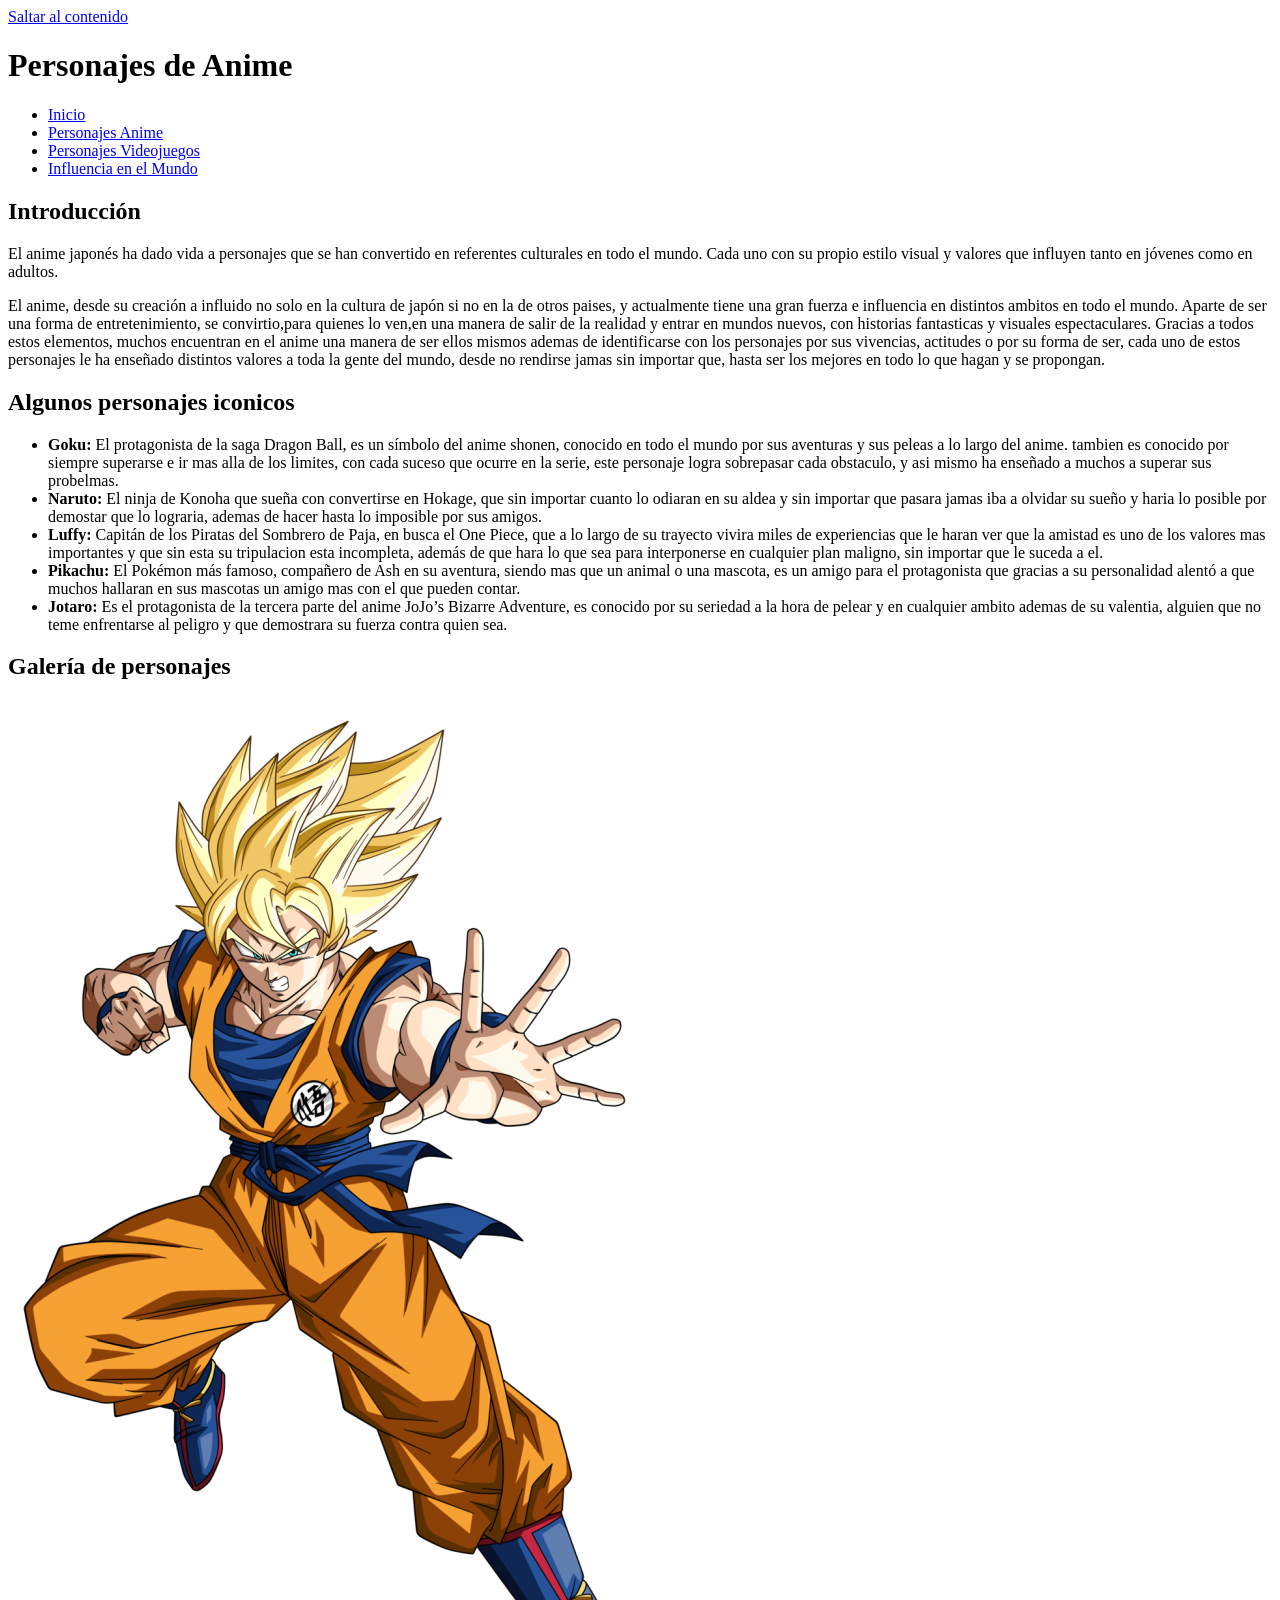
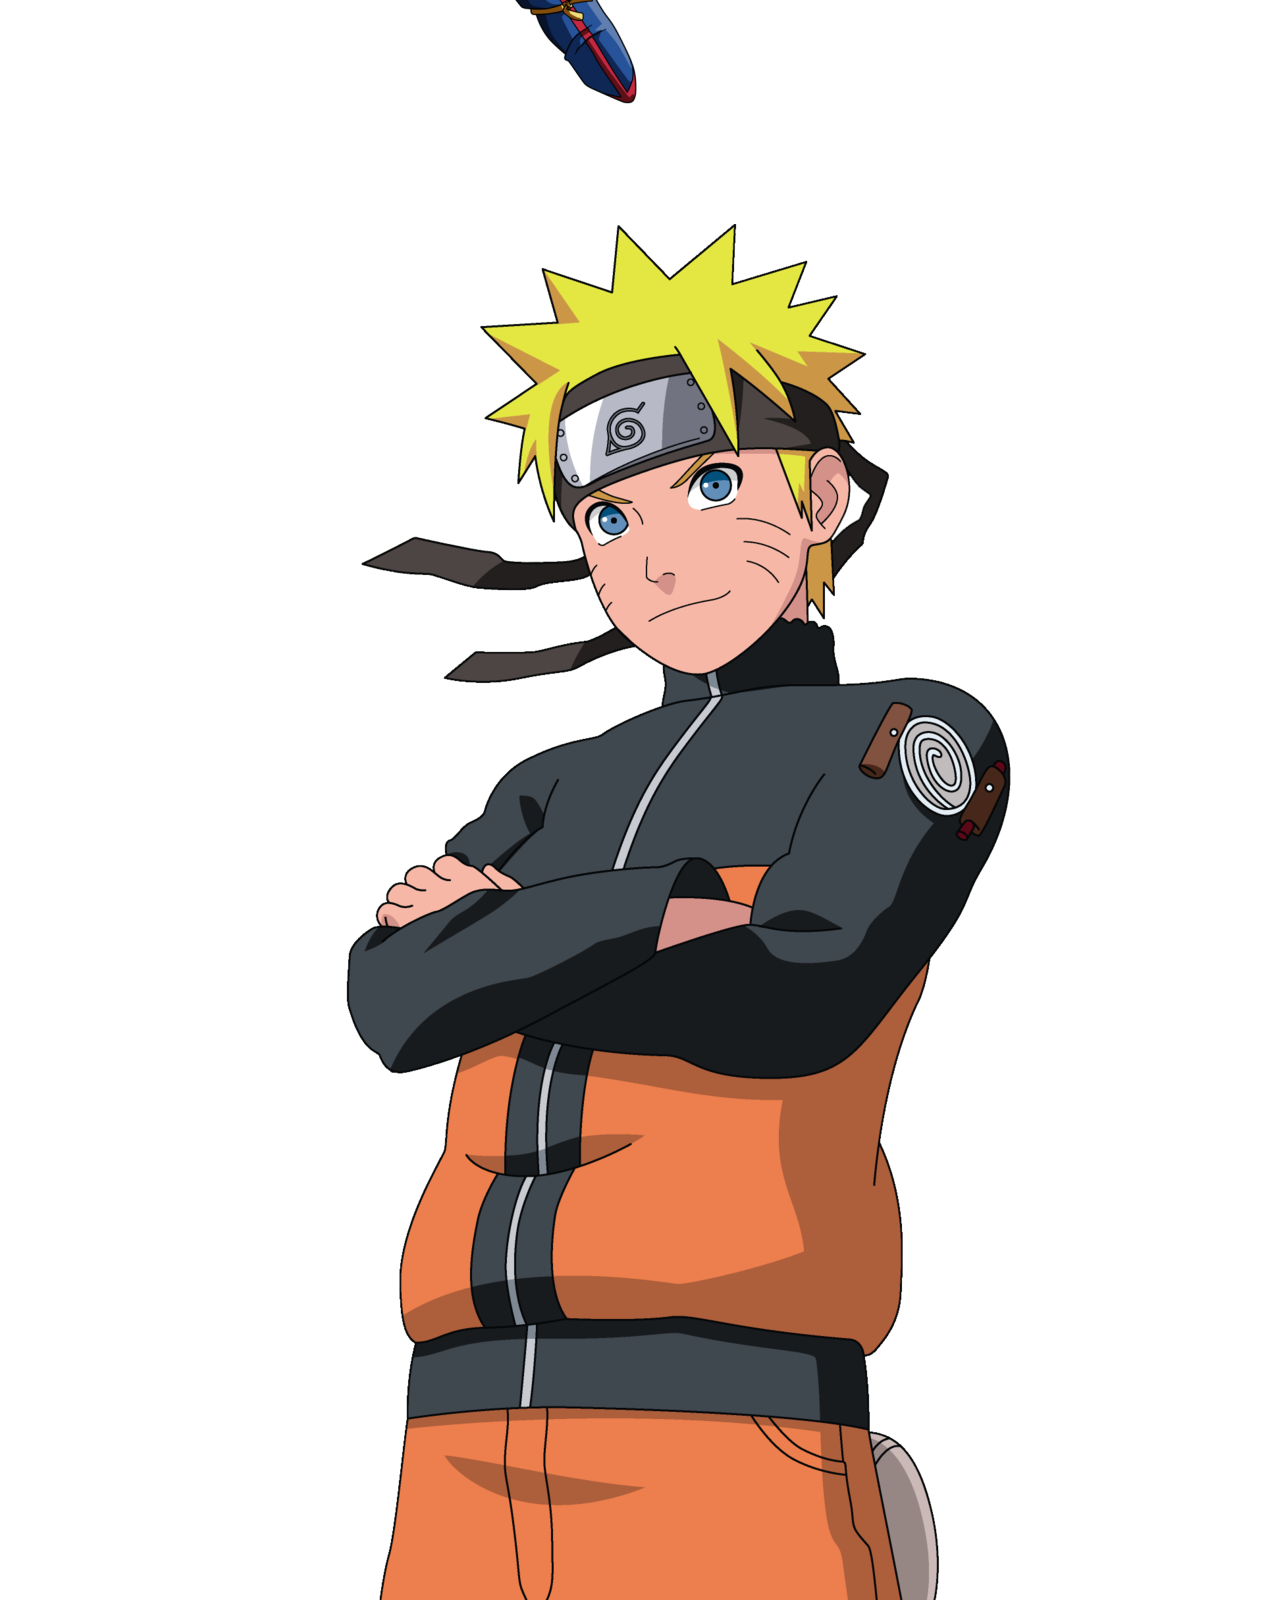
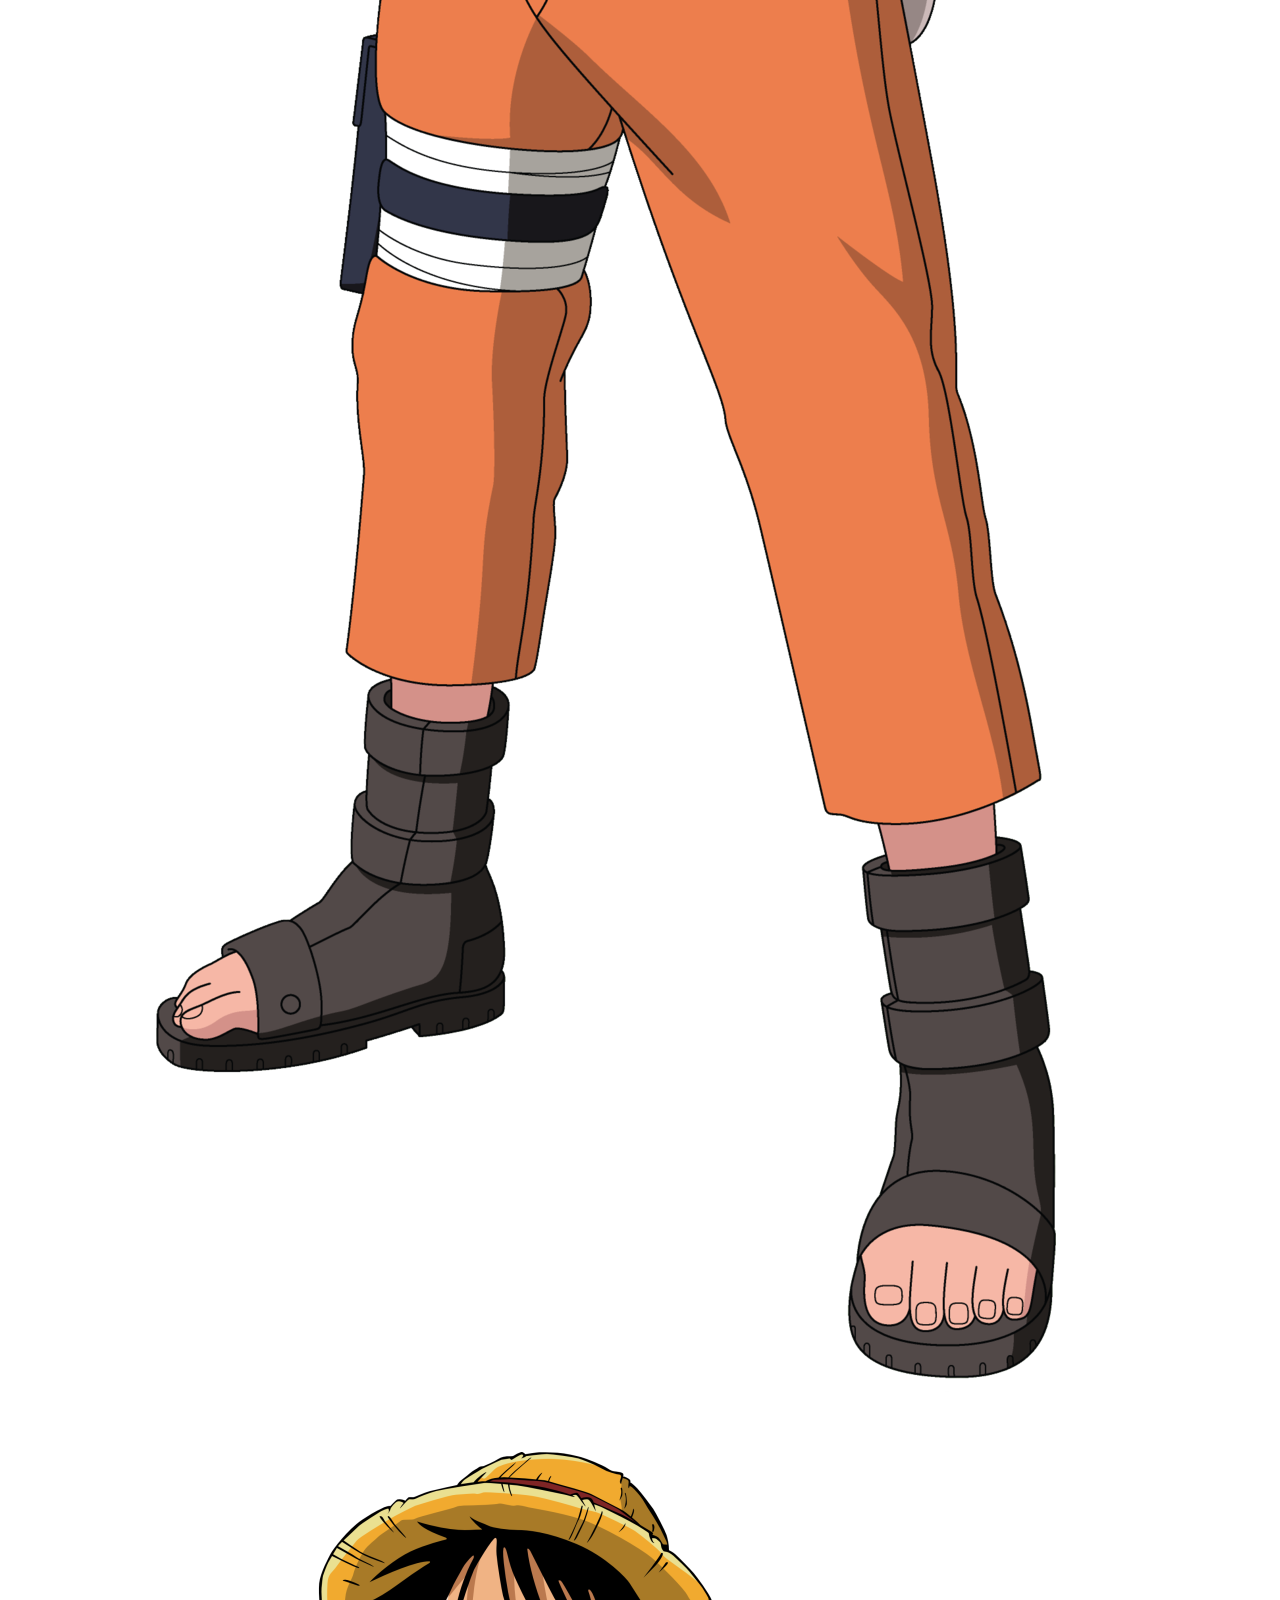
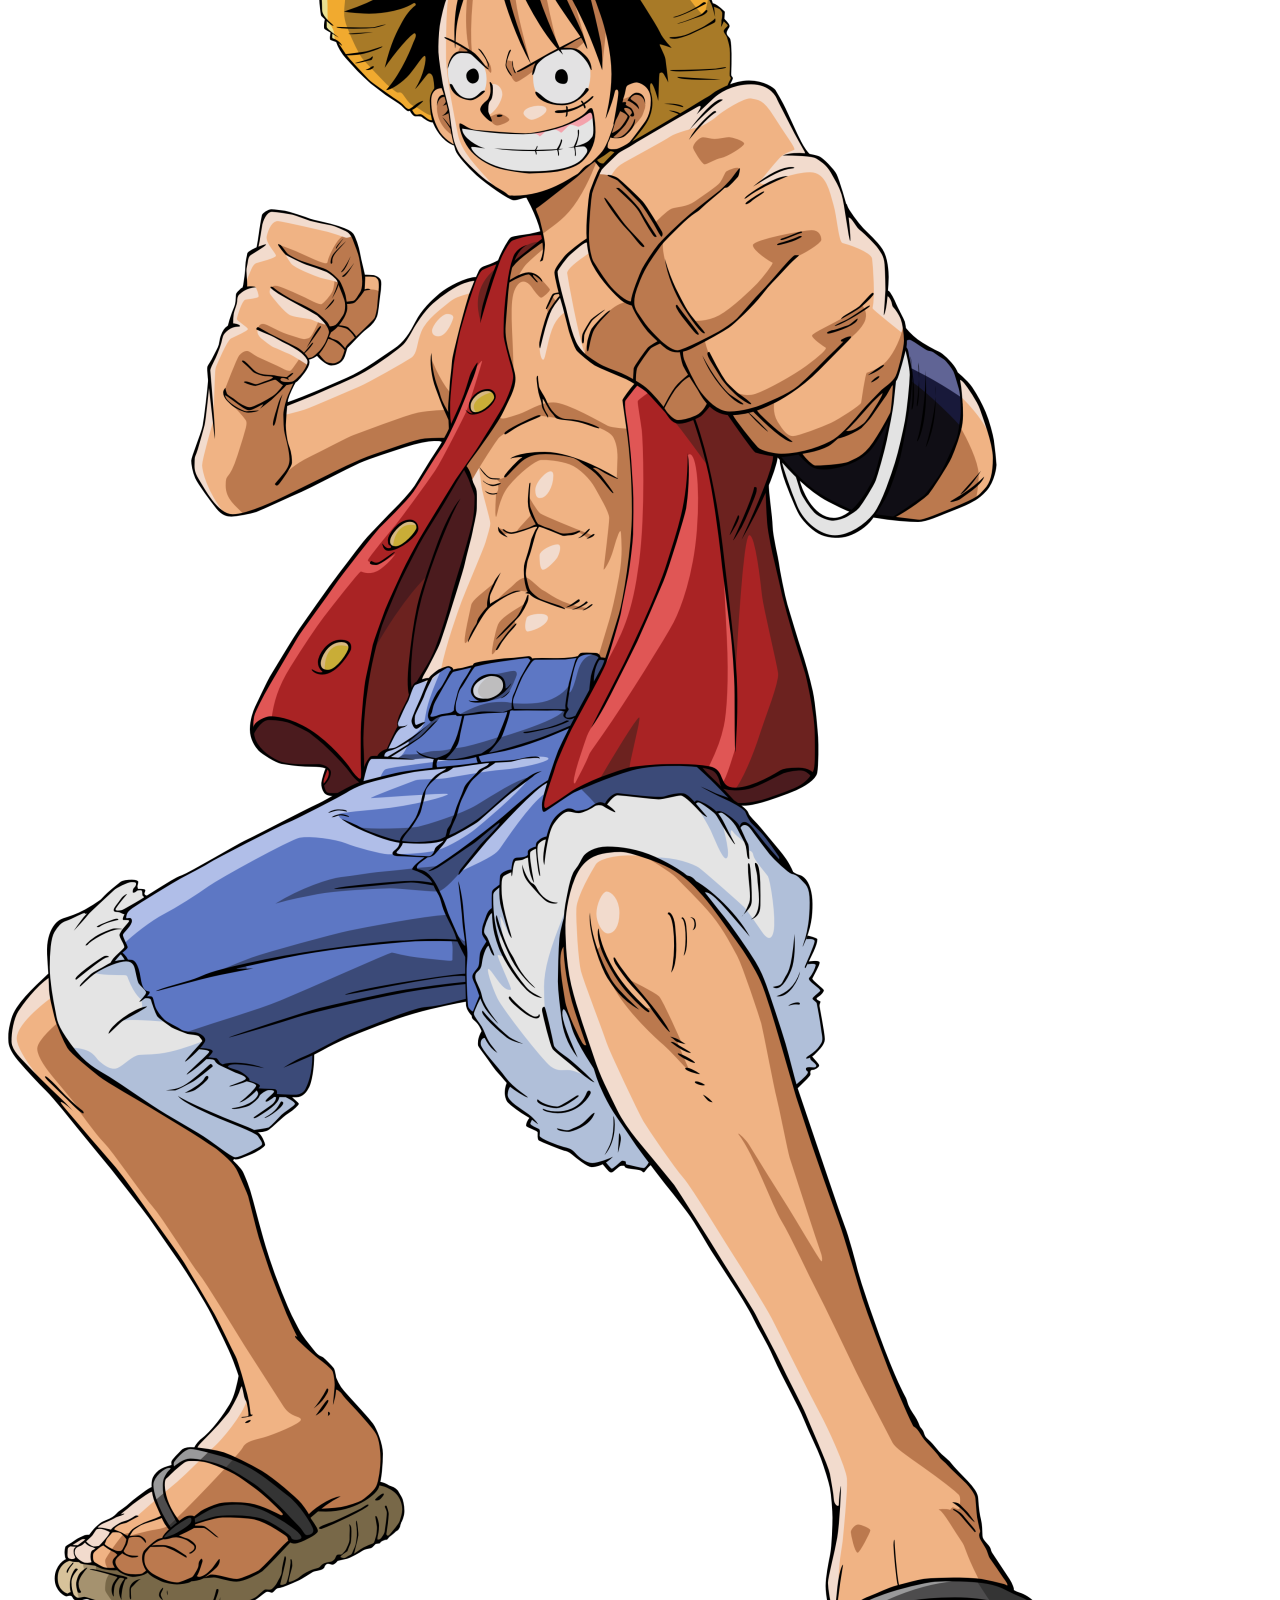
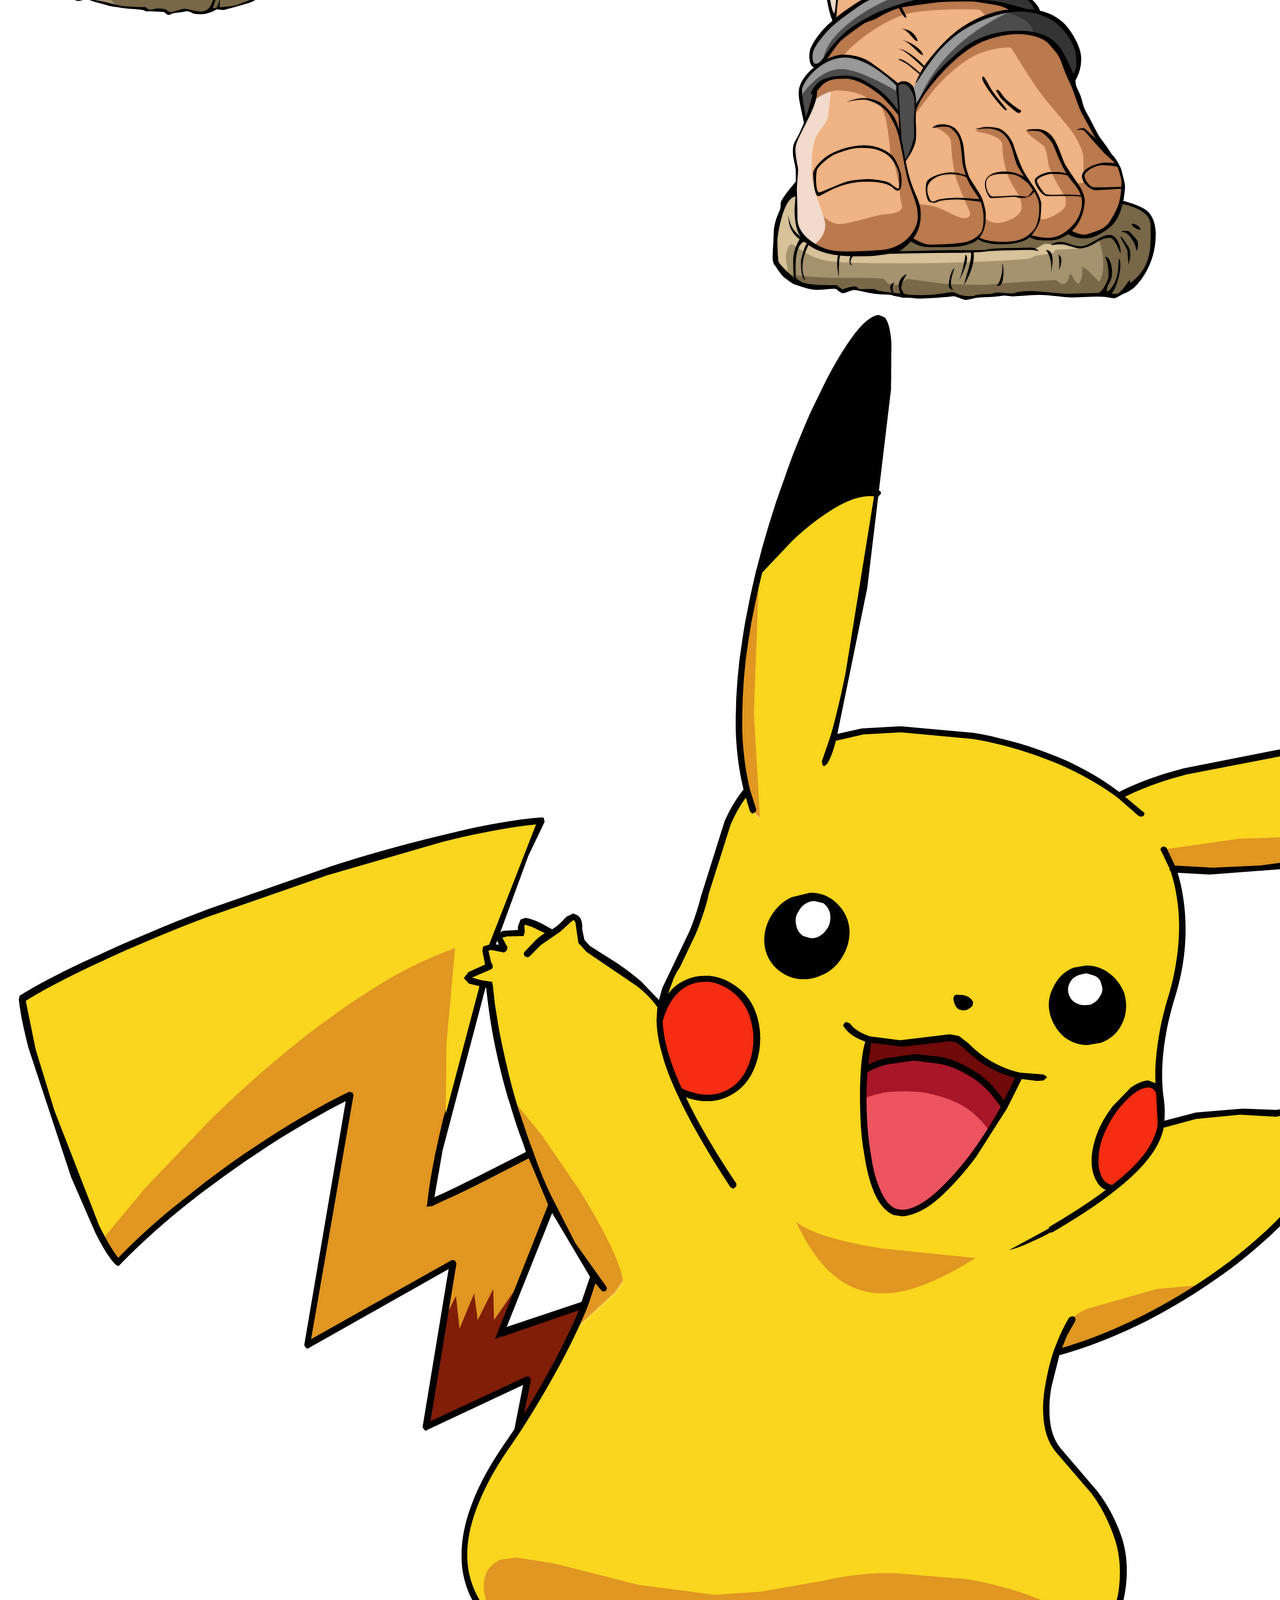
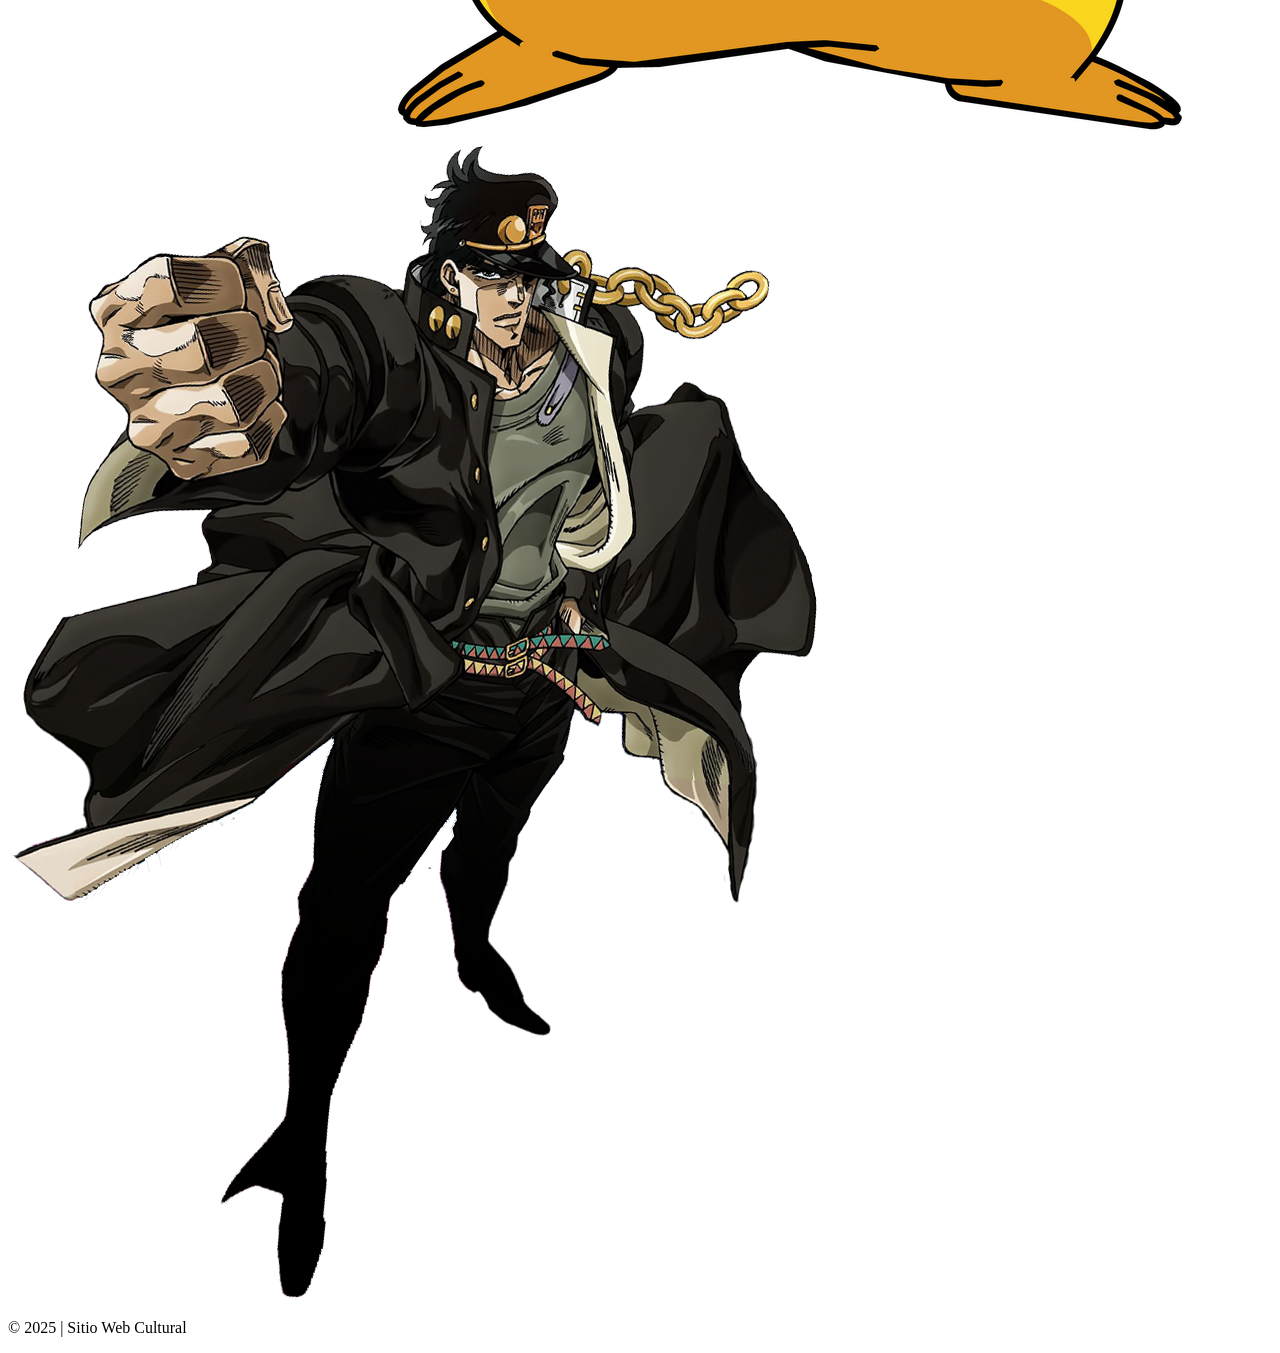
==== anime.html @ 03661cad "se agrega el proyecto" ====
<!DOCTYPE html>
<html lang="es">
<head>
  <meta charset="UTF-8">
  <meta name="viewport" content="width=device-width, initial-scale=1.0">
  <title>Personajes de Anime</title>
  <link rel="stylesheet" href="css/style.css">
  <link href="https://fonts.googleapis.com/css2?family=Press+Start+2P&family=Roboto:wght@400;700&display=swap" rel="stylesheet">
</head>

<script src="JS/script.js"></script>
<body>
  <a class="skip-link" href="#contenido">Saltar al contenido</a>
  <header class="banner-amarillo" role="banner">
    <h1>Personajes de Anime</h1>
    <nav role="navigation" aria-label="Menú principal">
      <ul>
        <li><a href="index.html">Inicio</a></li>
        <li><a href="anime.html">Personajes Anime</a></li>
        <li><a href="videojuegos.html">Personajes Videojuegos</a></li>
        <li><a href="impacto.html">Influencia en el Mundo</a></li>
      </ul>
    </nav>
  </header>

  <main role="main" id="contenido">
    <h2>Introducción</h2>
    <p>
      El anime japonés ha dado vida a personajes que se han convertido en referentes culturales en todo el mundo. 
      Cada uno con su propio estilo visual y valores que influyen tanto en jóvenes como en adultos.
    <p>
      El anime, desde su creación a influido no solo en la cultura de japón si no en la de otros paises, y actualmente tiene una gran fuerza e influencia
      en distintos ambitos en todo el mundo. Aparte de ser una forma de entretenimiento, se convirtio,para quienes lo ven,en una manera de salir de la realidad
      y entrar en mundos nuevos, con historias fantasticas y visuales espectaculares. Gracias a todos estos elementos, muchos encuentran en el anime una manera de ser ellos mismos
      ademas de identificarse con los personajes por sus vivencias, actitudes o por su forma de ser, cada uno de estos personajes le ha enseñado distintos valores a toda la gente del mundo,
      desde no rendirse jamas sin importar que, hasta ser los mejores en todo lo que hagan y se propongan.
    </p>
    

    <h2>Algunos personajes iconicos</h2> 
<ul class="personajes">
  <li><strong>Goku:</strong> El protagonista de la saga Dragon Ball, es un símbolo del anime shonen, conocido en todo el mundo por sus aventuras y sus peleas a lo largo del anime.
    tambien es conocido por siempre superarse e ir mas alla de los limites, con cada suceso que ocurre en la serie, este personaje logra sobrepasar cada obstaculo,
    y asi mismo ha enseñado a muchos a superar sus probelmas.
  </li>

  <li><strong>Naruto:</strong> El ninja de Konoha que sueña con convertirse en Hokage, que sin importar cuanto lo odiaran en su aldea y sin importar que pasara jamas iba a olvidar
    su sueño y haria lo posible por demostar que lo lograria, ademas de hacer hasta lo imposible por sus amigos.
  </li>

  <li><strong>Luffy:</strong> Capitán de los Piratas del Sombrero de Paja, en busca el One Piece, que a lo largo de su trayecto vivira miles de experiencias
    que le haran ver que la amistad es uno de los valores mas importantes y que sin esta su tripulacion esta incompleta, además de que hara lo que sea para interponerse en cualquier plan 
    maligno, sin importar que le suceda a el.
  </li>

  <li><strong>Pikachu:</strong> El Pokémon más famoso, compañero de Ash en su aventura, siendo mas que un animal o una mascota, es un amigo para el protagonista
   que gracias a su personalidad alentó a que muchos hallaran en sus mascotas un amigo mas con el que pueden contar.
  </li>

  <li><strong>Jotaro:</strong> Es el protagonista de la tercera parte del anime JoJo’s Bizarre Adventure, es conocido por su seriedad a la hora de pelear y en cualquier ambito ademas de
    su valentia, alguien que no teme enfrentarse al peligro y que demostrara su fuerza contra quien sea.
  </li>
</ul>


    <h2>Galería de personajes</h2>
    <div class="galeria">
      <img src="images/goku.png" alt="Imagen de Goku, personaje principal de dragon ball">
      <img src="images/naruto.png" alt="Imagen de Naruto, protagonista de la serie con el mismo nombre">
      <img src="images/luffy.png" alt="Imagen de Luffy, capitan de los sombrero de paja en one piece">
      <img src="images/pikachu.png" alt="Imagen de Pikachu,el pokemon mas conocdio en el mundo">
      <img src="images/jotaro.png" alt="imagen de jotaro, protagonista de la parte 3 de jojo´s bizarre adventure">
    </div>
  </main>

  <footer role="contentinfo">
  </p>© 2025 | Sitio Web Cultural</p>
  </footer>
</body>
</html>
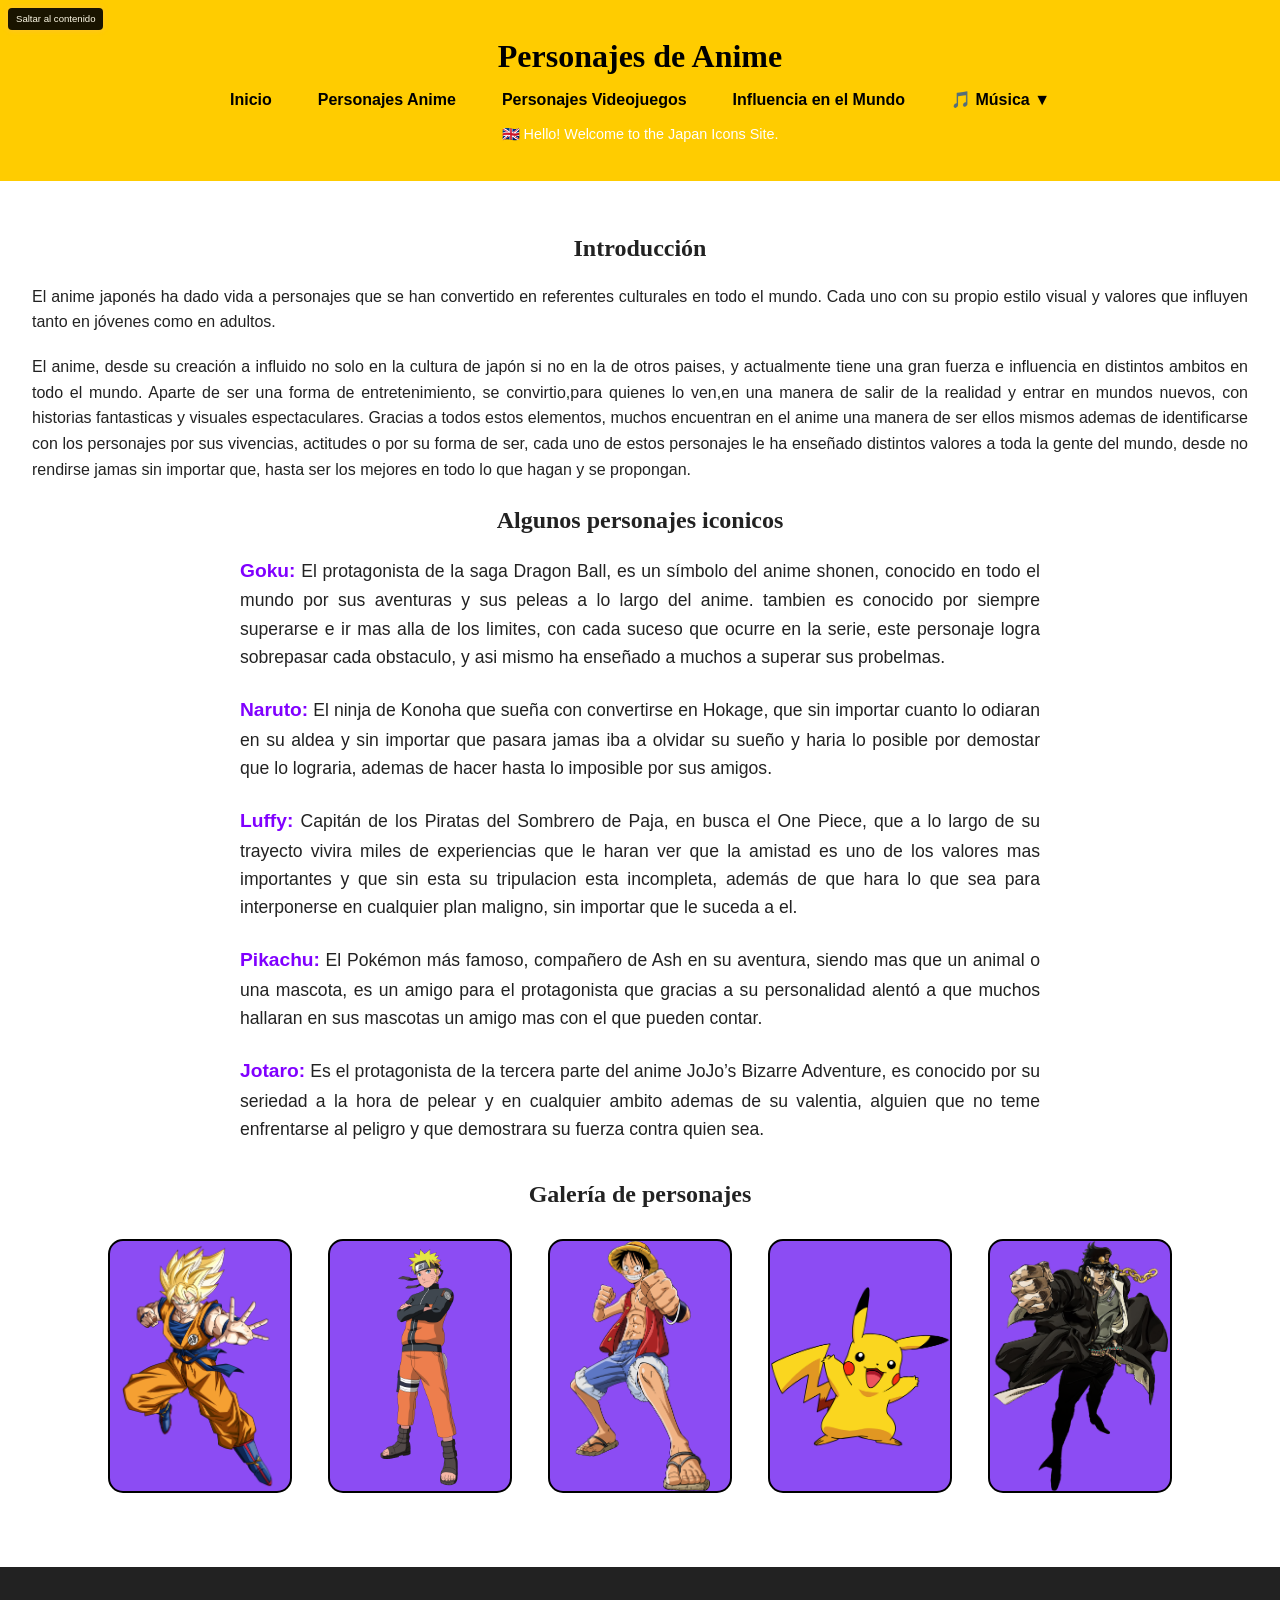
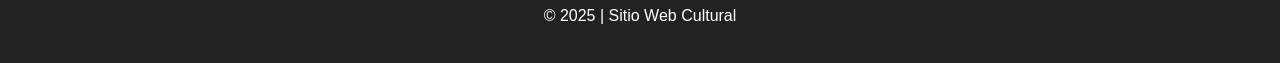
==== commit 5a4acb7d: "se hacen cambios en los indicativos" ====
--- a/anime.html
+++ b/anime.html
@@ -4,11 +4,11 @@
   <meta charset="UTF-8">
   <meta name="viewport" content="width=device-width, initial-scale=1.0">
   <title>Personajes de Anime</title>
-  <link rel="stylesheet" href="css/style.css">
+  <link rel="stylesheet" href="CSS/style.css">
   <link href="https://fonts.googleapis.com/css2?family=Press+Start+2P&family=Roboto:wght@400;700&display=swap" rel="stylesheet">
 </head>
 
-<script src="JS/script.js"></script>
+<script src="js/script.js"></script>
 <body>
   <a class="skip-link" href="#contenido">Saltar al contenido</a>
   <header class="banner-amarillo" role="banner">
--- a/CSS/style.css
+++ b/CSS/style.css
@@ -0,0 +1,351 @@
+/* Encabezado general */
+header {
+  padding: 1.5rem;
+  text-align: center;
+}
+
+/* Menú con efecto zoom */  /*le da un pequeño efecto de acercamiento al pasar el mouse por cada una de las ooociones del menu*/
+nav a {
+  text-decoration: none;
+  color: white;
+  font-weight: bold;
+  margin: 0 15px;
+  transition: transform 0.3s ease, color 0.3s ease;
+  display: inline-block;
+}
+
+/* Tipografías usadas en cada pagina y subpagina*/
+body {
+  font-family: 'Roboto', sans-serif;
+  margin: 0;
+  background-color: #fff;
+  color: #222;
+  line-height: 1.6;
+}
+
+h1, h2 {
+  font-family: 'Press Start 2P', cursive;
+  margin: 1rem 0;
+}
+nav a:hover {
+  transform: scale(1.2);   /* efecto de zoom */
+  color: #ff793b;          /* cambia color al pasar el mouse */
+}
+/* Encabezados con bordes redondeados */
+header {
+  border-radius: 0 0 20px 20px; /* hace que las esquinas inferiores sean curvas en cada encabezado */
+  padding: 20px;
+}
+
+nav ul {
+  list-style: none;
+  margin: 1rem 0 0 0;
+  padding: 0;
+  display: flex;
+  justify-content: center;
+  gap: 1.5rem;
+}
+
+nav a {
+  color: inherit;
+  text-decoration: none;
+  font-weight: bold;
+}
+
+nav a:hover {
+  text-decoration: underline;
+}
+
+/* Banner principal */
+.banner img {
+  width: 100%;          
+  height: 250px;        
+  object-fit: cover;    
+  display: block;
+  border: none;
+  border-radius: 0;
+  text-align: center;
+}
+
+/* Banner con bordes redondeados */
+.banner {
+  width: 100%;
+  max-height: 250px;  
+  object-fit: cover;
+  display: block;
+  margin: 0 auto;
+  border-radius: 20px; /* permite que los bordes sean redondeados para un mejor estilo visual */
+}
+
+/*  Banners por página */
+.banner-rojo {
+  background-color: #e60012;
+  color: white;
+}
+
+.banner-amarillo {
+  background-color: #ffcc00;
+  color: black;
+}
+
+.banner-azul {
+  background-color: #004aad;
+  color: white;
+}
+
+.banner-morado {
+  background-color: #8000ff;
+  color: white;
+}
+
+/* Listas de los personajes con sus descripciones */
+.personajes {
+  list-style-type: none;   
+  padding: 0;
+  margin: 0 auto 2rem;
+  max-width: 800px;        
+  text-align: left;
+}
+
+.personajes li {
+  margin: 0.5rem 0;
+  font-size: 1.1rem;
+  line-height: 1.5;
+}
+
+.personajes li strong {
+  color: #8000ff;          /* Resalta las letras de los nombres de los personajes */
+  font-weight: bold;
+  font-size: 1.2rem;
+}
+
+/* Contenido del sitio */
+main {
+  padding: 2rem;
+  text-align: center;
+}
+
+.galeria {
+  display: flex;
+  justify-content: center;
+  flex-wrap: wrap;
+  gap: 1rem;
+}
+
+.galeria img {
+  max-width: 180px;
+  border: 3px solid #000;
+  border-radius: 8px;
+  transition: transform 0.3s;
+}
+
+.galeria img:hover {
+  transform: scale(1.1);
+}
+
+
+/* Imágenes de la galería con efecto zoom y bordes redondeados */
+.galeria img {
+  border-radius: 15px;   
+  transition: transform 0.3s ease;
+}
+p {
+  text-align: justify;   
+  margin-bottom: 1.2rem; 
+}
+
+.personajes li, 
+.personaje {
+  margin-bottom: 1.5rem;   
+  line-height: 1.6;        
+  text-align: justify;     
+}
+
+.personajes strong, 
+.personaje strong {
+  font-size: 1.1rem;
+  font-weight: bold;
+}
+
+.galeria img {
+  width: 200px;        
+  height: 250px;       
+  object-fit: cover;   
+  border-radius: 15px; 
+  margin: 10px;
+  transition: transform 0.3s ease;
+}
+
+.galeria img:hover {
+  transform: scale(1.1); /* zoom al pasar el mouse */
+}
+.galeria img {
+  width: 200px;
+  height: 250px;
+  object-fit: contain;  
+  border-radius: 15px;
+  margin: 10px;
+  background: rgb(140, 76, 243);    
+  border: 2px solid black;
+}
+
+/* Footer */
+footer {
+  background-color: #222;
+  color: white;
+  text-align: center;
+  padding: 1rem;
+  margin-top: 2rem;
+}
+
+/* Skip link */
+.skip-link {
+  position: fixed;
+  top: 8px;                  
+  left: 8px;                  
+  background: #000;
+  color: #fff;
+  padding: 0.2rem 0.5rem;      
+  border-radius: 4px;         
+  font-size: 0.6rem;          
+  font-family: "Press Start 2P", sans-serif;
+  text-decoration: none;
+  z-index: 1000;
+  box-shadow: 0 0 5px 1px rgba(255, 191, 71, 0.6); 
+  transition: all 0.3s ease-in-out;
+  opacity: 0.9;
+}
+
+/* Hover/focus mas notorio */
+.skip-link:hover,
+.skip-link:focus {
+  background: #222;
+  color: #ffbf47;
+  transform: scale(1.1);
+  box-shadow: 0 0 10px 2px rgba(255, 191, 71, 1);
+}
+
+/* ==== AJUSTE GENERAL RESPONSIVO ==== */
+
+/* Asegura que todo el sitio escale bien */
+html {
+  font-size: 100%; /* Escala base (equivale a 16px, pero flexible) */
+}
+
+body {
+  margin: 0;
+  padding: 0;
+  box-sizing: border-box;
+  width: 100%;
+  overflow-x: hidden; /* Evita barras horizontales */
+}
+
+/* Banner principal */
+header {
+  width: 100%;
+  padding: 2vw; /* Usa % relativo al ancho de la pantalla */
+  border-radius: 0;
+}
+
+header h1 {
+  font-size: clamp(1rem, 4vw, 2rem); /* Ajuste automático: min, medio, max */
+  line-height: 1.3;
+  text-align: center;
+  word-wrap: break-word;
+}
+
+/* Menú flexible */
+nav ul {
+  display: flex;
+  flex-wrap: wrap;
+  justify-content: center;
+  list-style: none;
+  padding: 0;
+  gap: 1rem;
+  margin: 0;
+}
+
+nav li {
+  flex: 1 1 auto;
+  text-align: center;
+}
+
+/* Asegura que las imágenes nunca se salgan */
+img {
+  max-width: 100%;
+  height: auto;
+  display: block;
+}
+
+/* ==== MEDIA QUERIES ==== */
+
+/* Móviles pequeños */
+@media (max-width: 600px) {
+  header h1 {
+    font-size: clamp(0.9rem, 5vw, 1.2rem);
+    padding: 10px;
+  }
+
+  nav ul {
+    flex-direction: column;
+    align-items: center;
+    gap: 8px;
+  }
+
+  .personaje {
+    width: 90%;
+  }
+}
+
+/* Tablets */
+@media (min-width: 601px) and (max-width: 1024px) {
+  header h1 {
+    font-size: clamp(1rem, 4vw, 1.8rem);
+  }
+
+  .personaje {
+    width: 45%;
+  }
+}
+
+/* Pantallas grandes */
+@media (min-width: 1025px) {
+  .personaje {
+    width: 30%;
+  }
+}
+
+/* ==== CORRECCIÓN DE CORTE EN BANNER ==== */
+header {
+  display: flex;
+  flex-direction: column;   /* Asegura que el texto y menú estén apilados */
+  justify-content: center;
+  align-items: center;
+  padding: 2vw;             /* Espaciado relativo */
+  background-color: inherit; /* Mantiene tu color original (rojo, azul, etc.) */
+  width: 100%;
+  height: auto;              /* 🔥 Elimina altura fija */
+  min-height: fit-content;   /* Se adapta al contenido */
+  overflow: visible;         /* 🔥 Evita que se corte */
+  text-align: center;
+  box-sizing: border-box;
+}
+
+header h1 {
+  font-size: clamp(1rem, 4vw, 2rem); /* Escala automáticamente según pantalla */
+  line-height: 1.3;
+  word-wrap: break-word;
+  margin: 10px 0;
+  padding: 0 10px;
+}
+
+/* Ajuste extra para pantallas pequeñas */
+@media (max-width: 600px) {
+  header {
+    padding: 1rem;
+  }
+
+  header h1 {
+    font-size: clamp(0.9rem, 5vw, 1.3rem);
+  }
+}
